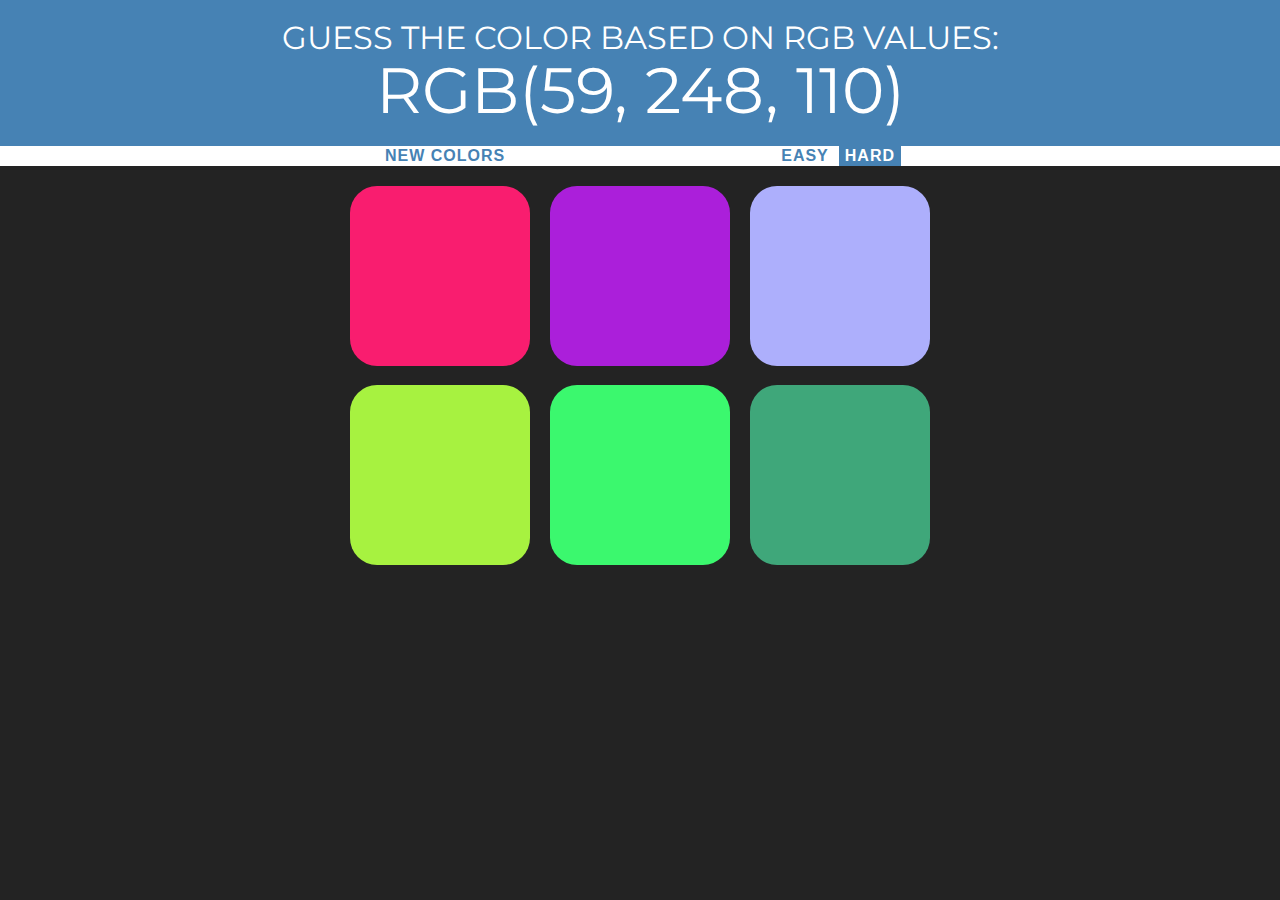
==== index.html @ 05fc1825 "Add files via upload" ====
<!DOCTYPE html>
<html lang="en">
<head>
    <meta charset="UTF-8">
    <meta name="viewport" content="width=device-width, initial-scale=1.0">
    <meta http-equiv="X-UA-Compatible" content="ie=edge">
    <link rel="stylesheet" type="text/css" href="css/style.css">
    <title>RGB Color Game</title>
    <link href="https://fonts.googleapis.com/css?family=Montserrat" rel="stylesheet">
</head>
<body>
<h1>Guess the color based on RGB values:
    <br>
    <span id="colorDisplay">RGB</span>
    </h1>

<div id="stripe">
    <button id="reset">New Colors</button>
    <span id="message"></span>
    <button class="mode">Easy</button>
    <button class="mode selected">Hard</button>
</div>

<div id="container">
        <div class="square"></div>
        <div class="square"></div>
        <div class="square"></div>
        <div class="square"></div>
        <div class="square"></div>
        <div class="square"></div>
    </div>



    <script src="rgbgame.js"></script>
</body>
</html>
---- css/style.css ----
body {
    background-color: #232323;
    margin: 0;
    font-family: "Montserrat", "Avenir";
}

.square {
    width: 30%;
    background: purple;
    padding-bottom: 30%;
    float: left;
    margin: 1.66%;
    border-radius: 15%;
    transition: background 0.6s;
    -webkit-transition: background 0.6s;
    -moz-transition: background 0.6s;
}

#container {
    max-width: 600px;
    margin: 10px auto;
}

h1 {
    color: white;
    text-align: center;
    background-color: steelblue;
    margin: 0;
    font-weight: normal;
    text-transform: uppercase;
    line-height: 1.1;
    padding: 20px 0;
}



#stripe {
    background-color: white;
    height: 30%;
    text-align: center;
    color: black;
}

.selected {
    color: white;
    background-color: steelblue;
}

#colorDisplay {
    font-size: 200%;
}

button {
    border: none;
    background: none;
    text-transform: uppercase;
    height: 100%;
    font-weight: 700;
    color: steelblue;
    letter-spacing: 1px;
    font-size: inherit;
    transition: all 0.3s;
    -webkit-transition: all 0.3s;
    -moz-transition: all 0.3s;
    outline: none;
}

#message {
    display: inline-block;
    width: 20%;
}

button:hover {
    color: white;
    background-color: steelblue;
}
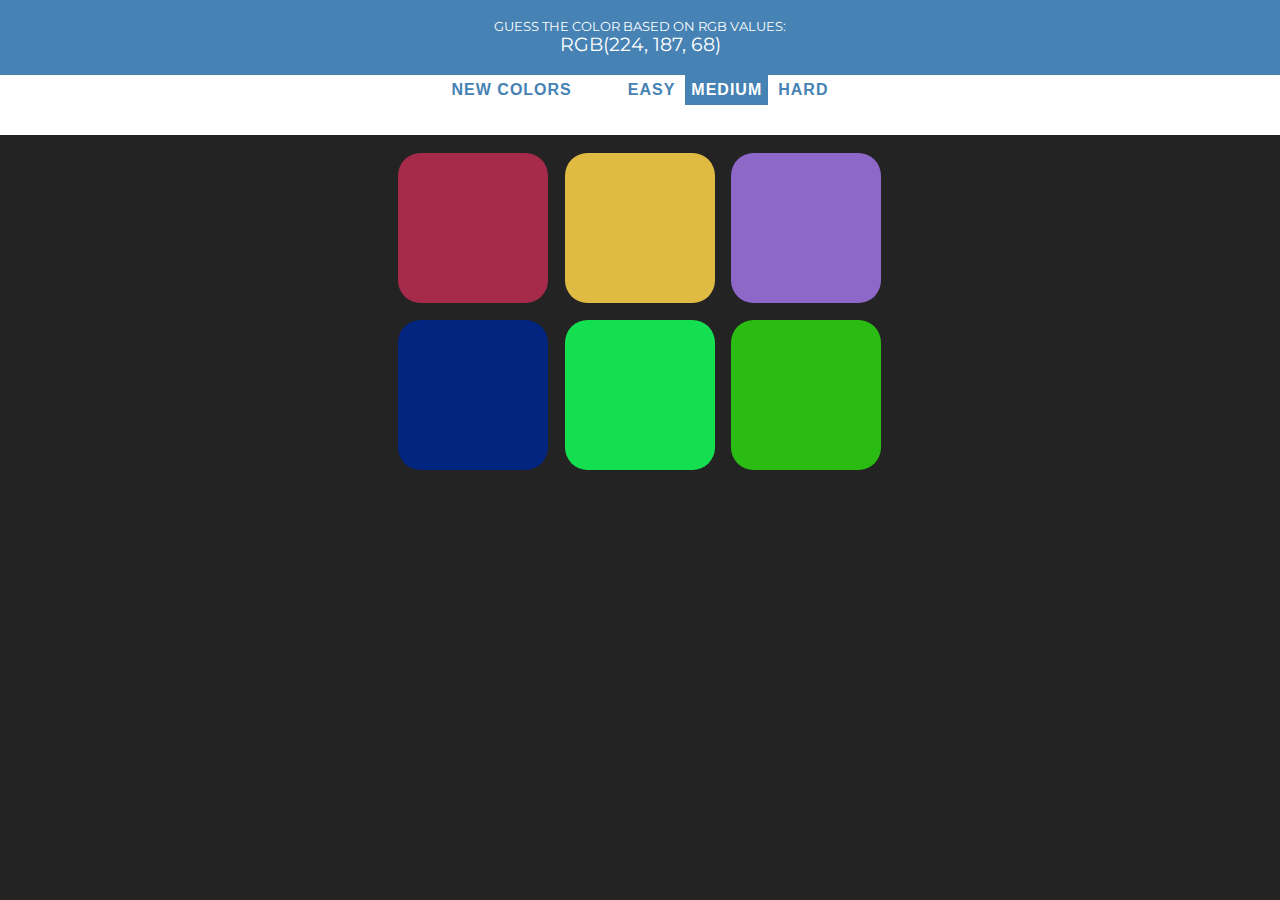
==== commit f93c5813: "Add files via upload" ====
--- a/index.html
+++ b/index.html
@@ -15,13 +15,21 @@
     </h1>
 
 <div id="stripe">
-    <button id="reset">New Colors</button>
-    <span id="message"></span>
-    <button class="mode">Easy</button>
-    <button class="mode selected">Hard</button>
+    <div class="allButtons">
+        <button id="reset">New Colors</button>
+            <div class="difficulty">
+                <button class="mode">Easy</button>
+                <button class="mode selected">Medium</button>
+                <button class="mode">Hard</button>
+            </div>
+    </div>
+    <div id="message"></div>
 </div>
 
 <div id="container">
+        <div class="square"></div>
+        <div class="square"></div>
+        <div class="square"></div>
         <div class="square"></div>
         <div class="square"></div>
         <div class="square"></div>
--- a/css/style.css
+++ b/css/style.css
@@ -17,7 +17,7 @@
 }
 
 #container {
-    max-width: 600px;
+    max-width: 500px;
     margin: 10px auto;
 }
 
@@ -30,13 +30,14 @@
     text-transform: uppercase;
     line-height: 1.1;
     padding: 20px 0;
+    font-size: 80%;
 }
 
 
 
 #stripe {
     background-color: white;
-    height: 30%;
+    height: 60px;
     text-align: center;
     color: black;
 }
@@ -47,7 +48,7 @@
 }
 
 #colorDisplay {
-    font-size: 200%;
+    font-size: 150%;
 }
 
 button {
@@ -63,14 +64,33 @@
     -webkit-transition: all 0.3s;
     -moz-transition: all 0.3s;
     outline: none;
+
 }
 
 #message {
     display: inline-block;
-    width: 20%;
+    text-align: center;
+    width: 30%;
+    line-height: 30px;
+    text-align: center;
 }
 
 button:hover {
     color: white;
     background-color: steelblue;
+}
+
+.difficulty {
+    display: inline-block;
+    padding-left: 40px;
+    height: 30px;
+}
+
+#reset {
+    height: 30px;
+}
+
+.allButtons {
+    height: 30px;
+    padding-bottom: 0;
 }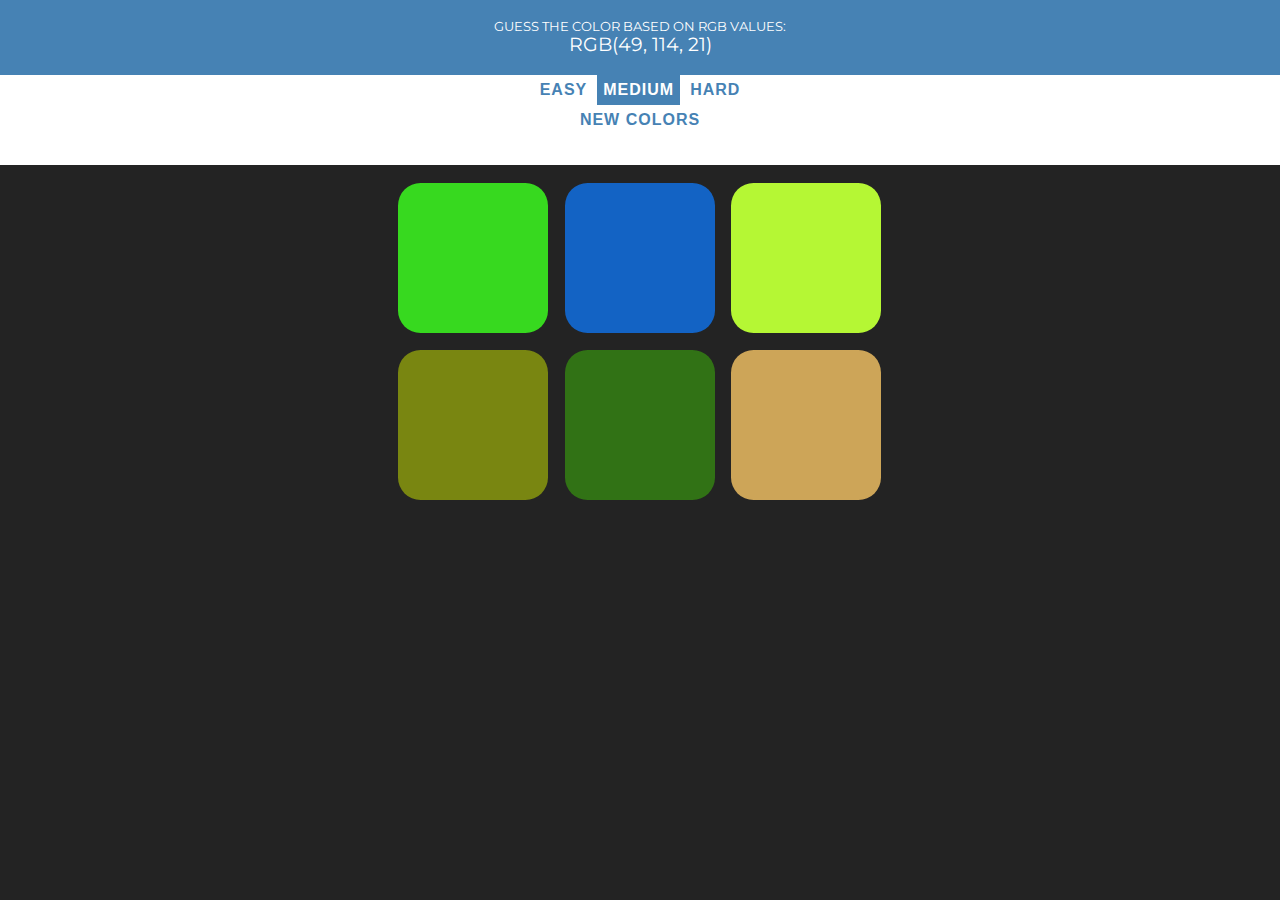
==== commit d6cf77a2: "Add files via upload" ====
--- a/index.html
+++ b/index.html
@@ -15,14 +15,12 @@
     </h1>
 
 <div id="stripe">
-    <div class="allButtons">
-        <button id="reset">New Colors</button>
             <div class="difficulty">
                 <button class="mode">Easy</button>
                 <button class="mode selected">Medium</button>
                 <button class="mode">Hard</button>
             </div>
-    </div>
+    <button id="reset">New Colors</button>
     <div id="message"></div>
 </div>
 
--- a/css/style.css
+++ b/css/style.css
@@ -37,7 +37,7 @@
 
 #stripe {
     background-color: white;
-    height: 60px;
+    height: 90px;
     text-align: center;
     color: black;
 }
@@ -68,9 +68,7 @@
 }
 
 #message {
-    display: inline-block;
-    text-align: center;
-    width: 30%;
+    width: 100%;
     line-height: 30px;
     text-align: center;
 }
@@ -81,8 +79,6 @@
 }
 
 .difficulty {
-    display: inline-block;
-    padding-left: 40px;
     height: 30px;
 }
 
